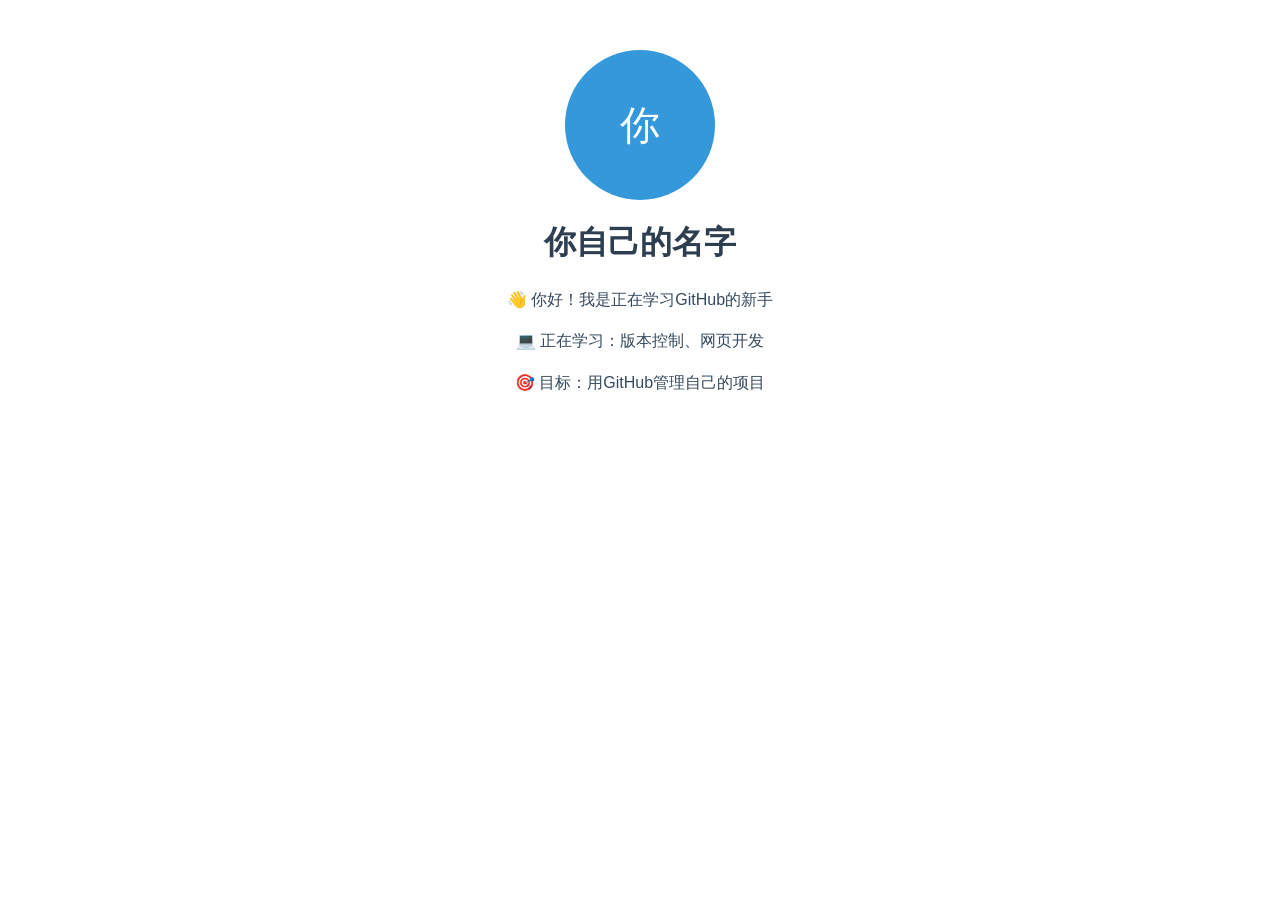
==== index.html @ 804a7d92 "添加个人网页文件" ====
<!DOCTYPE html>
<html lang="zh-CN">
<head>
    <meta charset="UTF-8">
    <meta name="viewport" content="width=device-width, initial-scale=1.0">
    <title>我的个人简介</title>
    <style>
        body {
            font-family: "微软雅黑", sans-serif;
            max-width: 600px;
            margin: 50px auto;
            padding: 0 20px;
            text-align: center;
        }
        h1 {
            color: #2c3e50;
        }
        p {
            color: #34495e;
            line-height: 1.6;
        }
        .avatar {
            width: 150px;
            height: 150px;
            border-radius: 50%;
            background-color: #3498db;
            margin: 0 auto 20px;
            display: flex;
            align-items: center;
            justify-content: center;
            color: white;
            font-size: 40px;
        }
    </style>
</head>
<body>
    <div class="avatar">你</div>
    <h1>你自己的名字</h1>
    <p>👋 你好！我是正在学习GitHub的新手</p>
    <p>💻 正在学习：版本控制、网页开发</p>
    <p>🎯 目标：用GitHub管理自己的项目</p>
</body>
</html>
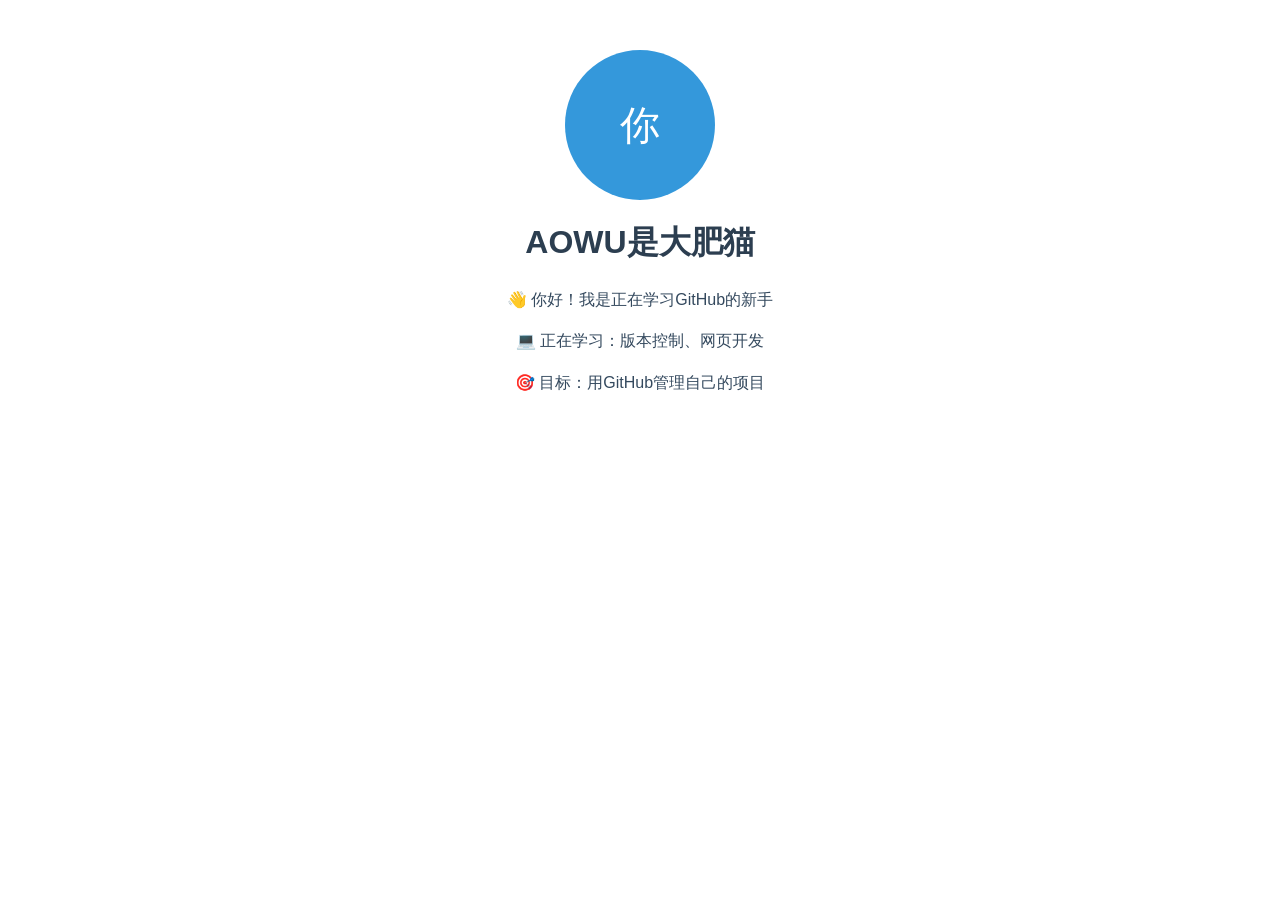
==== commit 6bf45826: "更新自我介绍" ====
--- a/index.html
+++ b/index.html
@@ -35,9 +35,9 @@
 </head>
 <body>
     <div class="avatar">你</div>
-    <h1>你自己的名字</h1>
+    <h1>AOWU是大肥猫</h1>
     <p>👋 你好！我是正在学习GitHub的新手</p>
     <p>💻 正在学习：版本控制、网页开发</p>
     <p>🎯 目标：用GitHub管理自己的项目</p>
 </body>
-</html>+</html>
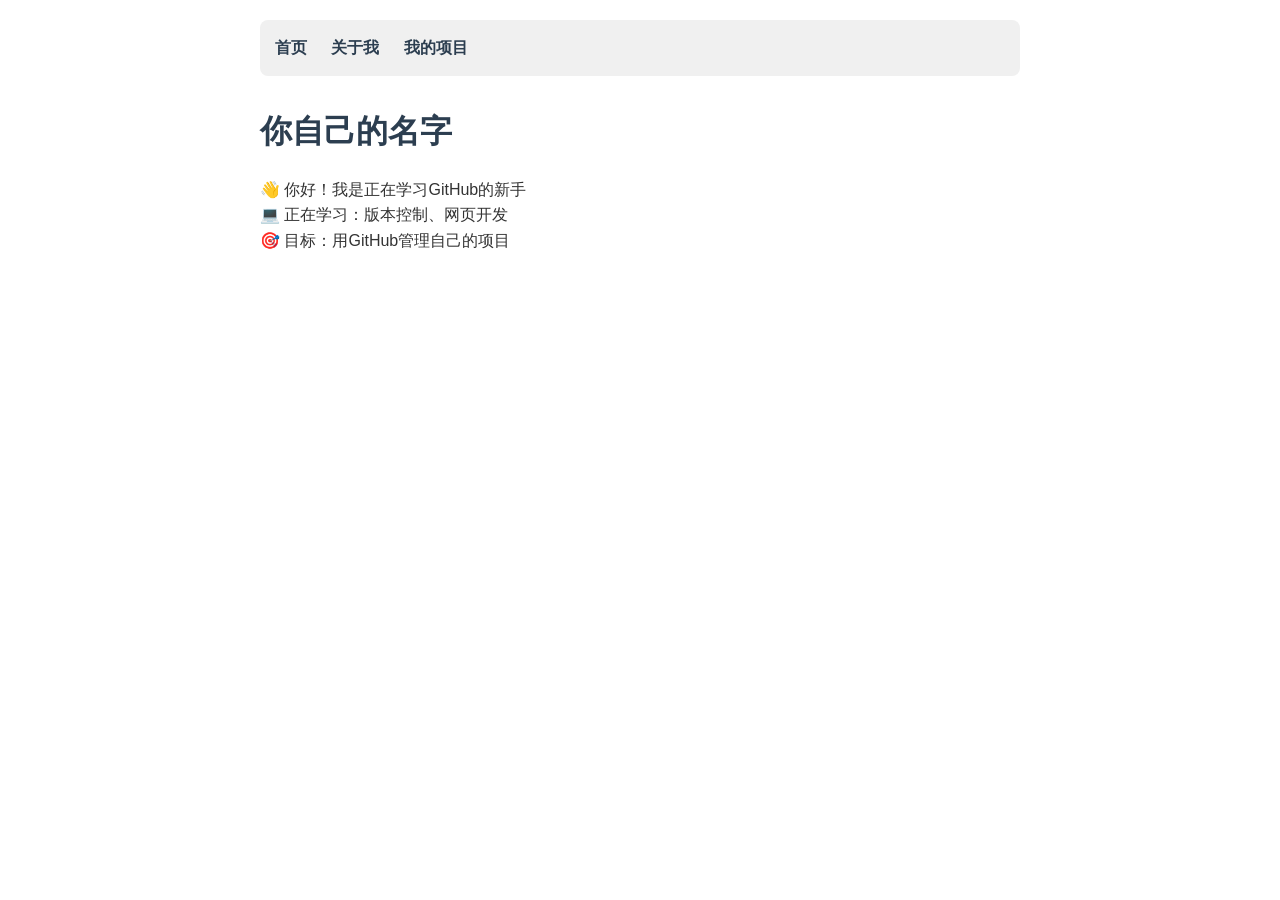
==== commit 20b91105: "Update index.html" ====
--- a/index.html
+++ b/index.html
@@ -4,38 +4,18 @@
     <meta charset="UTF-8">
     <meta name="viewport" content="width=device-width, initial-scale=1.0">
     <title>我的个人简介</title>
-    <style>
-        body {
-            font-family: "微软雅黑", sans-serif;
-            max-width: 600px;
-            margin: 50px auto;
-            padding: 0 20px;
-            text-align: center;
-        }
-        h1 {
-            color: #2c3e50;
-        }
-        p {
-            color: #34495e;
-            line-height: 1.6;
-        }
-        .avatar {
-            width: 150px;
-            height: 150px;
-            border-radius: 50%;
-            background-color: #3498db;
-            margin: 0 auto 20px;
-            display: flex;
-            align-items: center;
-            justify-content: center;
-            color: white;
-            font-size: 40px;
-        }
-    </style>
+    <!-- 引入公共样式 -->
+    <link rel="stylesheet" href="style.css">
 </head>
 <body>
-    <div class="avatar">你</div>
-    <h1>AOWU是大肥猫</h1>
+    <!-- 导航栏 -->
+    <nav>
+        <a href="index.html">首页</a>
+        <a href="about.html">关于我</a>
+        <a href="projects.html">我的项目</a>
+    </nav>
+
+    <h1>你自己的名字</h1>
     <p>👋 你好！我是正在学习GitHub的新手</p>
     <p>💻 正在学习：版本控制、网页开发</p>
     <p>🎯 目标：用GitHub管理自己的项目</p>
--- a/style.css
+++ b/style.css
@@ -0,0 +1,37 @@
+* {
+  margin: 0;
+  padding: 0;
+  box-sizing: border-box;
+}
+
+body {
+  font-family: "微软雅黑", sans-serif;
+  max-width: 800px;
+  margin: 0 auto;
+  padding: 20px;
+  line-height: 1.6;
+  color: #333;
+}
+
+nav {
+  background-color: #f0f0f0;
+  padding: 15px;
+  border-radius: 8px;
+  margin-bottom: 30px;
+}
+
+nav a {
+  margin-right: 20px;
+  text-decoration: none;
+  color: #2c3e50;
+  font-weight: bold;
+}
+
+nav a:hover {
+  color: #3498db;
+}
+
+h1 {
+  color: #2c3e50;
+  margin-bottom: 20px;
+}
